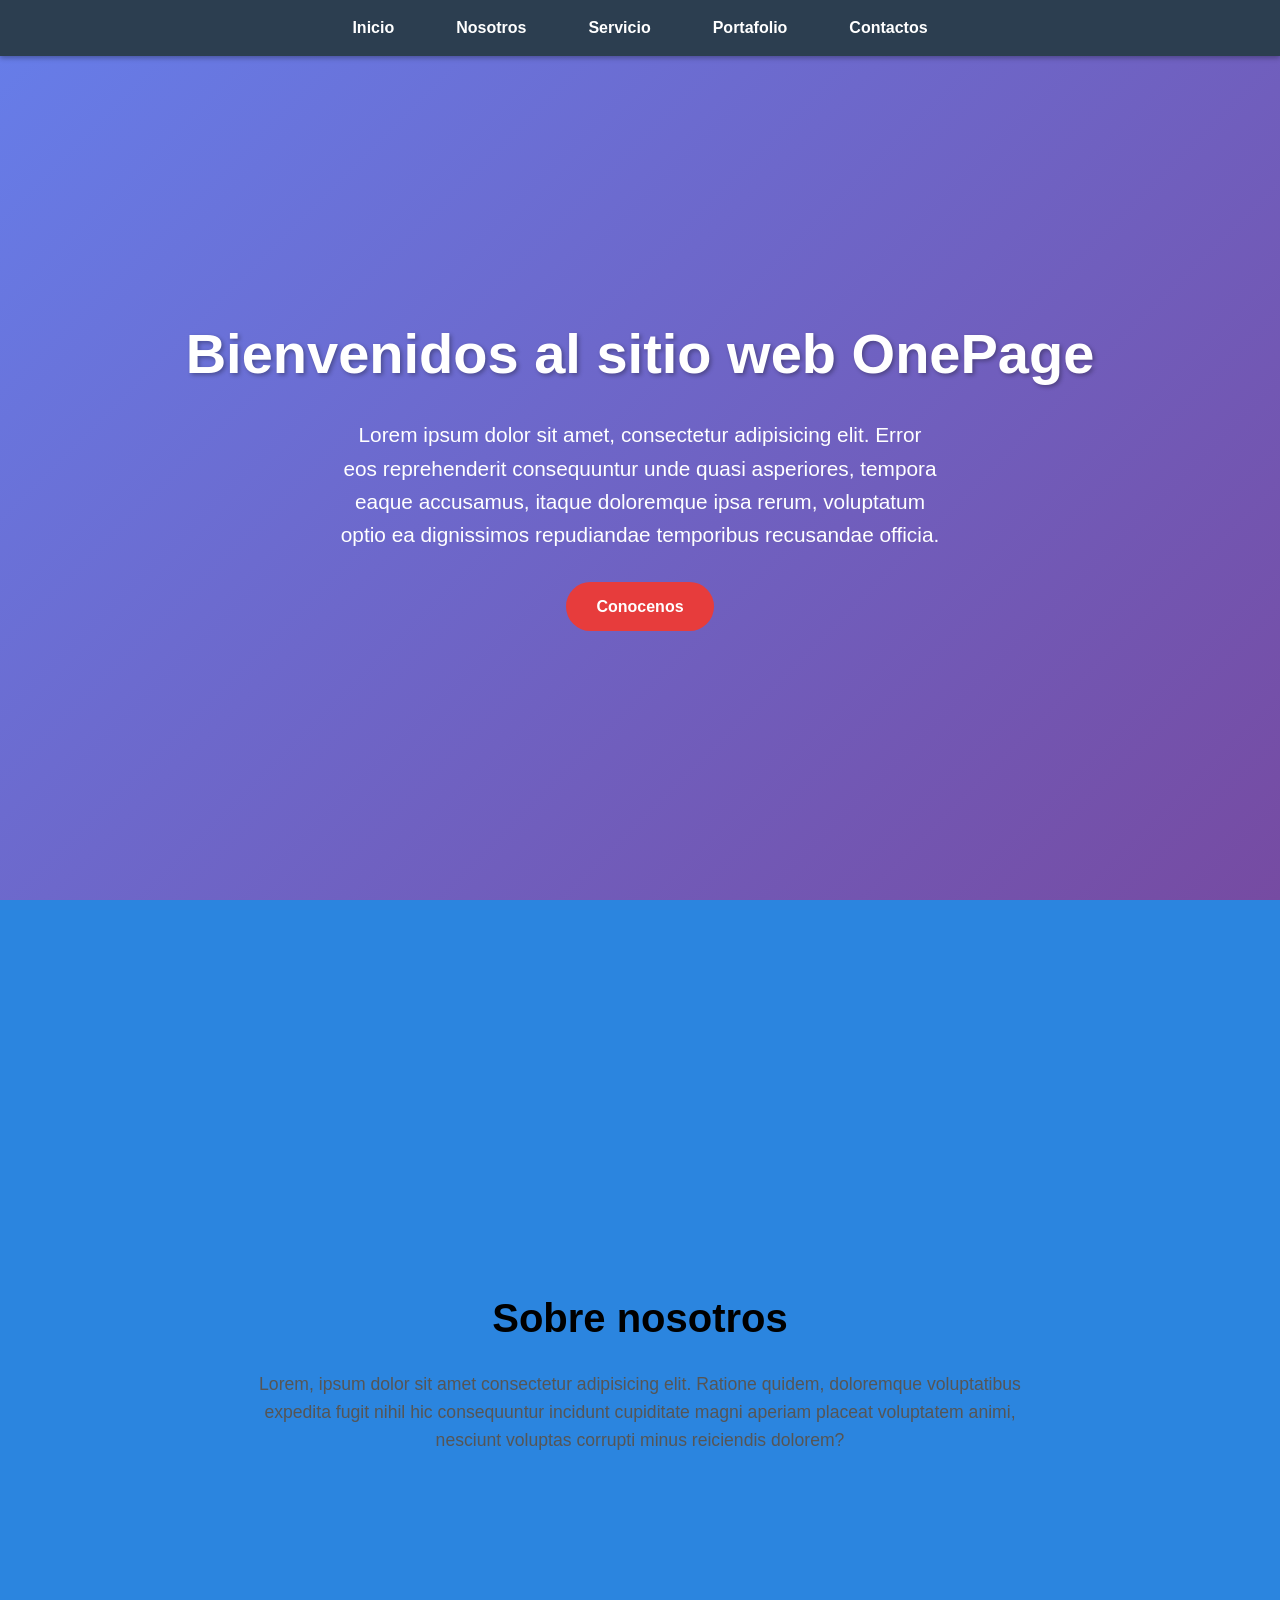
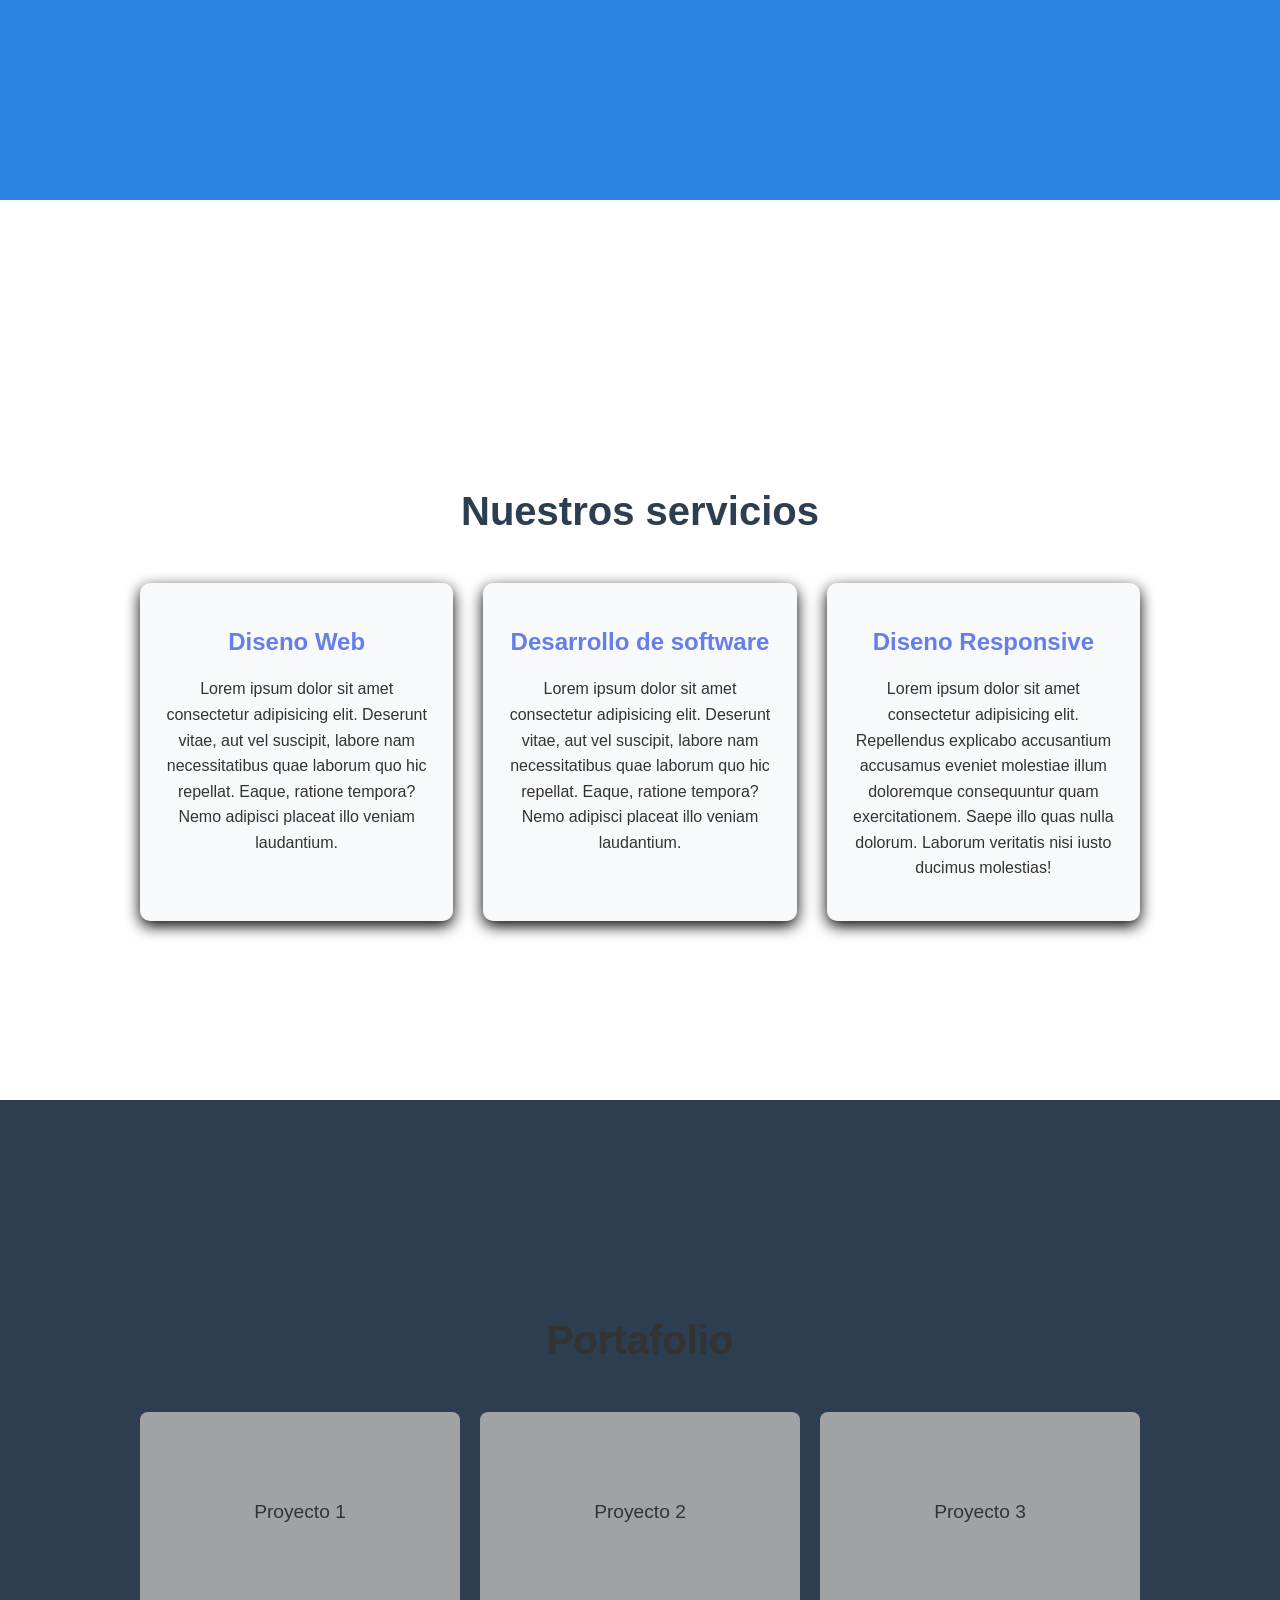
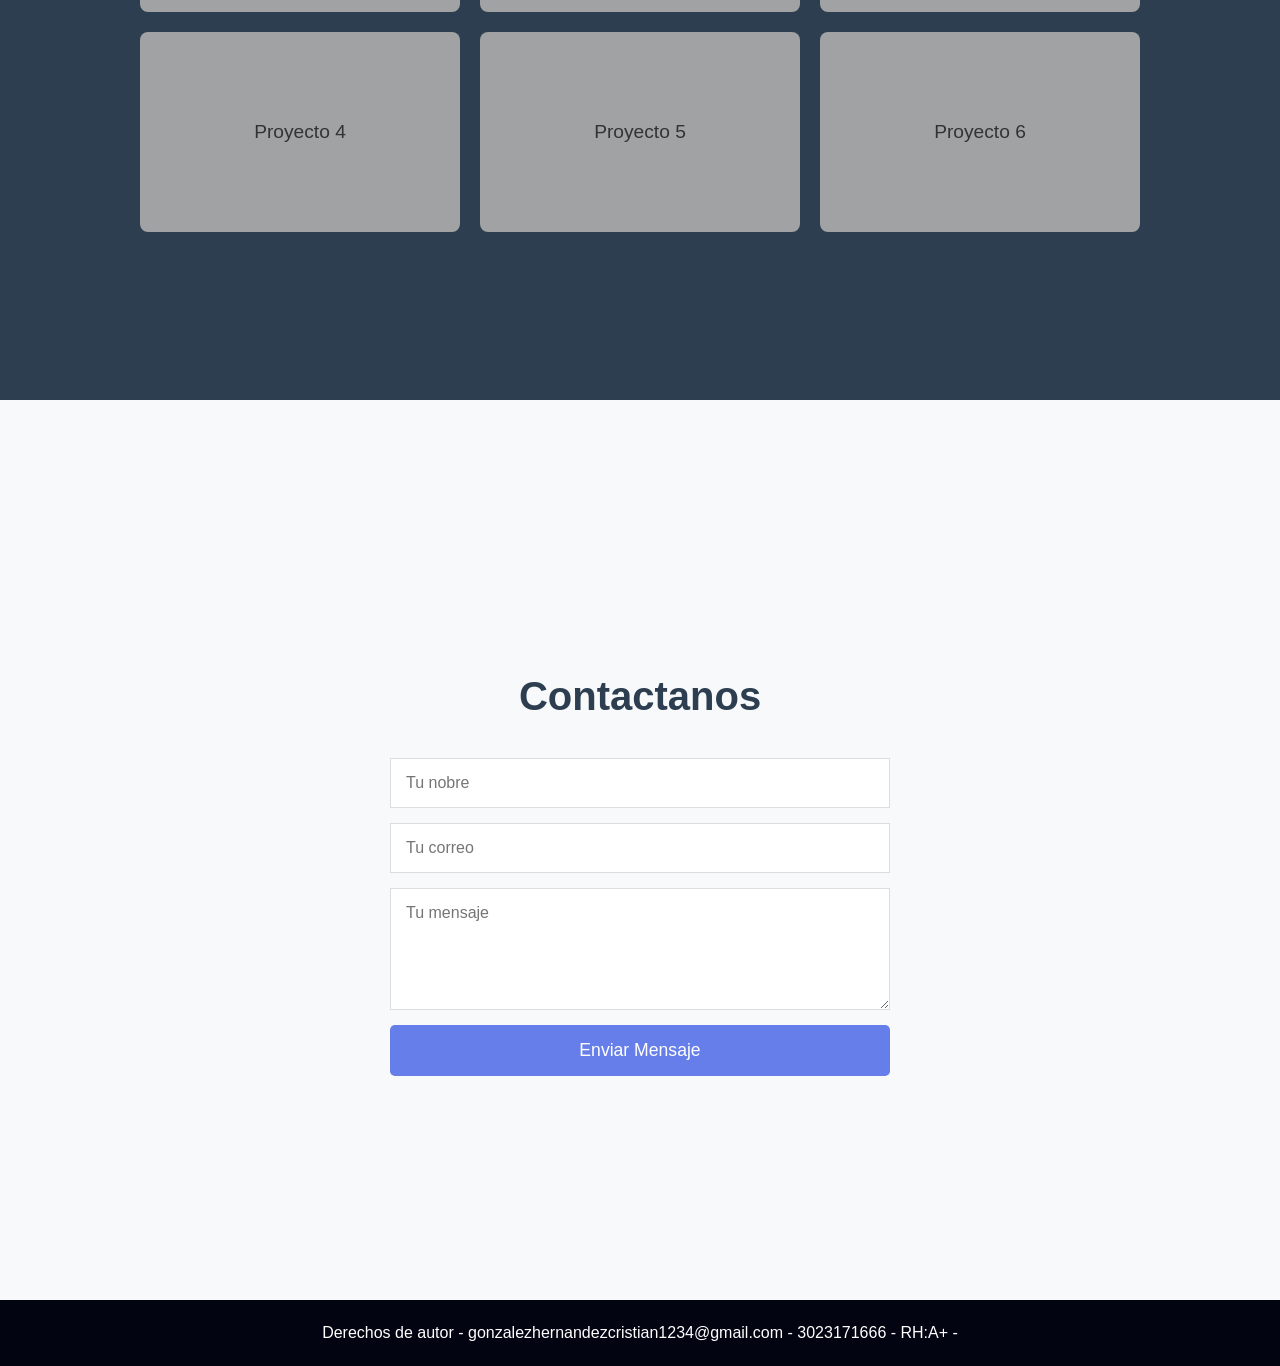
==== Proyecto 2/index.html @ 5834bf49 "Mi primer proyecto final" ====
<!DOCTYPE html>
<html lang="en">
<head>
    <meta charset="UTF-8">
    <meta name="viewport" content="width=device-width, initial-scale=1.0">
    <title>One Page</title>
    <link rel="stylesheet" href="styles.css">
</head>
<body>

    <!-- ONE sitio web de una sola pagina -->
     <!-- ==========NAVEGACION ========= -->
    <nav>
        <ul>
            <li><a href="#inicio">Inicio</a></li>
            <li><a href="#nosotros">Nosotros</a></li>
            <li><a href="#servicios">Servicio</a></li>
            <li><a href="#portafolio">Portafolio</a></li>
            <li><a href="#contacto">Contactos</a></li>
        </ul>
    </nav>


    <!-- =================================0 
     SECCION DE INICIO
     =======================================-->

     <section id="inicio">
        <h1>Bienvenidos al sitio web OnePage</h1>
        <p>
            Lorem ipsum dolor sit amet, consectetur adipisicing elit. Error eos reprehenderit consequuntur unde quasi asperiores, tempora eaque accusamus, itaque doloremque ipsa rerum, voluptatum optio ea dignissimos repudiandae temporibus recusandae officia.

        </p>
        <a href="#nosotros" class="btn">Conocenos</a>
     </section>

     <!-- =============SECTION DE NOSOTROS======== -->
      <section id="nosotros">
        <h2>Sobre nosotros</h2>
        <p>
            Lorem, ipsum dolor sit amet consectetur adipisicing elit. Ratione quidem, doloremque voluptatibus expedita fugit nihil hic consequuntur incidunt cupiditate magni aperiam placeat voluptatem animi, nesciunt voluptas corrupti minus reiciendis dolorem?
        </p>
      </section>

      <!-- ==============SECTION DE SERVICIOS========= -->

      <section id="servicios">
        <h2>Nuestros servicios</h2>
        <div class="grid-servicios">
            <div class="tarjeta">
                <h3>Diseno Web</h3>
                <p>
                    Lorem ipsum dolor sit amet consectetur adipisicing elit. Deserunt vitae, aut vel suscipit, labore nam necessitatibus quae laborum quo hic repellat. Eaque, ratione tempora? Nemo adipisci placeat illo veniam laudantium.
                </p>
            </div>
            <div class="tarjeta">
                <h3>Desarrollo de software</h3>
                <p>
                    Lorem ipsum dolor sit amet consectetur adipisicing elit. Deserunt vitae, aut vel suscipit, labore nam necessitatibus quae laborum quo hic repellat. Eaque, ratione tempora? Nemo adipisci placeat illo veniam laudantium.
                </p>
            </div>
            <div class="tarjeta">
                <h3>Diseno Responsive</h3>
                <p>
                   Lorem ipsum dolor sit amet consectetur adipisicing elit. Repellendus explicabo accusantium accusamus eveniet molestiae illum doloremque consequuntur quam exercitationem. Saepe illo quas nulla dolorum. Laborum veritatis nisi iusto ducimus molestias!
                </p>
            </div>
        </div>
      </section>

      <!-- SECTION DE PORTAFOLIO -->

      <section id="portafolio">
        <h2>Portafolio</h2>
        <div class="galeria">
            <div class="item-galeria">Proyecto 1</div>
            <div class="item-galeria">Proyecto 2</div>
            <div class="item-galeria">Proyecto 3</div>
            <div class="item-galeria">Proyecto 4</div>
            <div class="item-galeria">Proyecto 5</div>
            <div class="item-galeria">Proyecto 6</div>

        </div>
      </section>

      <!-- SECTION DE CONTACTO -->

      <section id="contacto">
        <h2>Contactanos</h2>
        <form>
            <input type="text" name="" id="" placeholder="Tu nobre" required>
            <input type="email" name="" id="" placeholder="Tu correo" required>
            <textarea name="" id="" rows="5" placeholder="Tu mensaje"></textarea>
            <button type="submit">Enviar Mensaje</button>
        </form>
      </section>
      <footer>
        <p>Derechos de autor - gonzalezhernandezcristian1234@gmail.com - 3023171666 - RH:A+ - </p>
      </footer>
</body>
</html>
---- Proyecto 2/styles.css ----
/*RESET BASICO*/

*{
    margin: 0;
    padding: 0;
    box-sizing: border-box;
}

html{
    scroll-behavior: smooth;
}

body{
    font-family: Arial, Helvetica, sans-serif;
    line-height: 1.6;
    color: #333;
}

nav{
    /*debe de ser fija (sticky)*/
    position: fixed;
    top: 0;
    width: 100%;
    background-color: #2c3e50;
    padding: 15px 0;
    z-index: 1000;
    box-shadow: 0 2px 5px rgba(0, 0, 0, 0.3);

}

nav ul{
    list-style: none;
    display: flex;
    justify-content: center;
    gap: 30px;

}

nav a{
    color: white;
    text-decoration: none;
    font-weight: bold;
    padding: 8px 16px;
    border-radius: 4px;
    transition: background 0.3s;
}

nav a:hover{
    background: #e73c3c;
}

/*secciones generales, cada seccion ocuoe el alto total de la pantalla*/

section{
    min-height: 100vh;
    padding: 100px 20px 60px;
    display: flex;
    flex-direction: column;
    justify-content: center;
    align-items: center;
    text-align: center;
}

/*Seccion de inicio*/
#inicio{
    background: linear-gradient(135deg, #667eea, #764ba2 100%);
    color: white;
}

#inicio h1{
    font-size: 3.5rem;
    margin-bottom: 20px;
    text-shadow: 2px 2px 4px rgba(0, 0, 0, 0.3);
}

#inicio p{
    font-size: 1.3rem;
    max-width: 600px;
}

.btn{
    display: inline-block;
    margin-top: 30px;
    padding: 12px 30px;
    background: #e73c3c;
    color: white;
    text-decoration: none;
    border-radius: 50px;
    font-weight: bold;
    transition: transform 0.8s; box-shadow: 0.3s;
}

.btn:hover{
    transform: translateY(-10px);
    box-shadow: 0 10px 20px rgba(0, 0, 0, 0.2);
}

/*Section nosotros*/

#nosotros{
    background: #2b85df;
}

#nosotros h2{
    font-size: 2.5rem;
    color: #000000;
    margin-bottom: 20px;
}

#nosotros p{
    font-size: 1.1rem;
    max-width: 800px;
    color: #555;
}

/* servicios*/
#servicios{
    background: white;
}

#servicios h2{
    margin-top: 60px;
    font-size: 2.5rem;
    color: #2c3e50;
    margin-bottom: 40px;
}
.grid-servicios{
    display: grid;
    grid-template-columns: repeat(auto-fit, minmax(250px, 1fr));
    gap: 30px;
    max-width: 1000px;
    width: 100%;
}

.tarjeta{
    background: #f8f9fa;
    padding: 40px 20px;
    border-radius: 10px;
    box-shadow: 0 5px 15px rgba(0, 0, 0, 1);
    transition: transform 0.4s;
}

.tajeta:hover{
    transform: translateY(-10px);

}

.tarjeta h3{
    color: #667eea;
    margin-bottom: 15px;
    font-size: 1.5rem;
}

/*section portfolio*/

#portafolio{
    background: #2c3e50;
}

#portafolio h2{
    font-size: 2.5rem;
    margin-bottom: 40px;
}

.galeria{
    display: grid;
    grid-template-columns: repeat(auto-fit, minmax(280px, 1fr));
    gap:20px;
    max-width: 1000px;
    width: 100%;
}

.item-galeria{
    background: #a0a2a3;
    height: 200px;
    border-radius: 8px;
    display: flex;
    align-items: center;
    justify-content: center;
    font-size: 1.2rem;
    transition: background 0.5s;
}

.item-galeria:hover{
    background: #e74c3c;
}


#contacto{
    background: #f8f9fa;
}

#contacto h2{
    font-size: 2.5rem;
    color: #2c3e50;
    margin-bottom: 30px;

}

form{
    max-width: 500px;
    width: 100%;
    display: flex;
    flex-direction: column;
    gap: 15px;
}

input, textarea{
    padding: 15px;
    border: 1px solid #ddd;
    font-size: 1rem;
    font-family: inherit;
}

input:focus, textarea:focus{
    outline: none;
    border-color: #667eea;
    box-shadow: 0 0 5px rgba(107, 122, 126, 0.3);
}

button[type="submit"]{
    padding: 15px;
    background: #667eea;
    color: white;
    border: none;
    border-radius: 5px;
    font-size: 1.1rem;
    cursor: pointer;
    transition: background 0.3s;
}

button[type ="submit"]:hover{
    background: #2c3e50;
}

/*========FOOTER ======*/
footer{
    background: #020511;
    color: white;
    text-align: center;
    padding: 20px;
}

/*mediaQueries --> son estilos que se activa que se activa para responsive de acuerdo al tammaño de pantalla*/

@media (max-width: 768px){
    nav li{
        flex-direction: column;
        gap:10px;
    }
    #inicio h1{
        font-size: 2rem;
    }
    section{
        padding-top: 180px;
    }
}
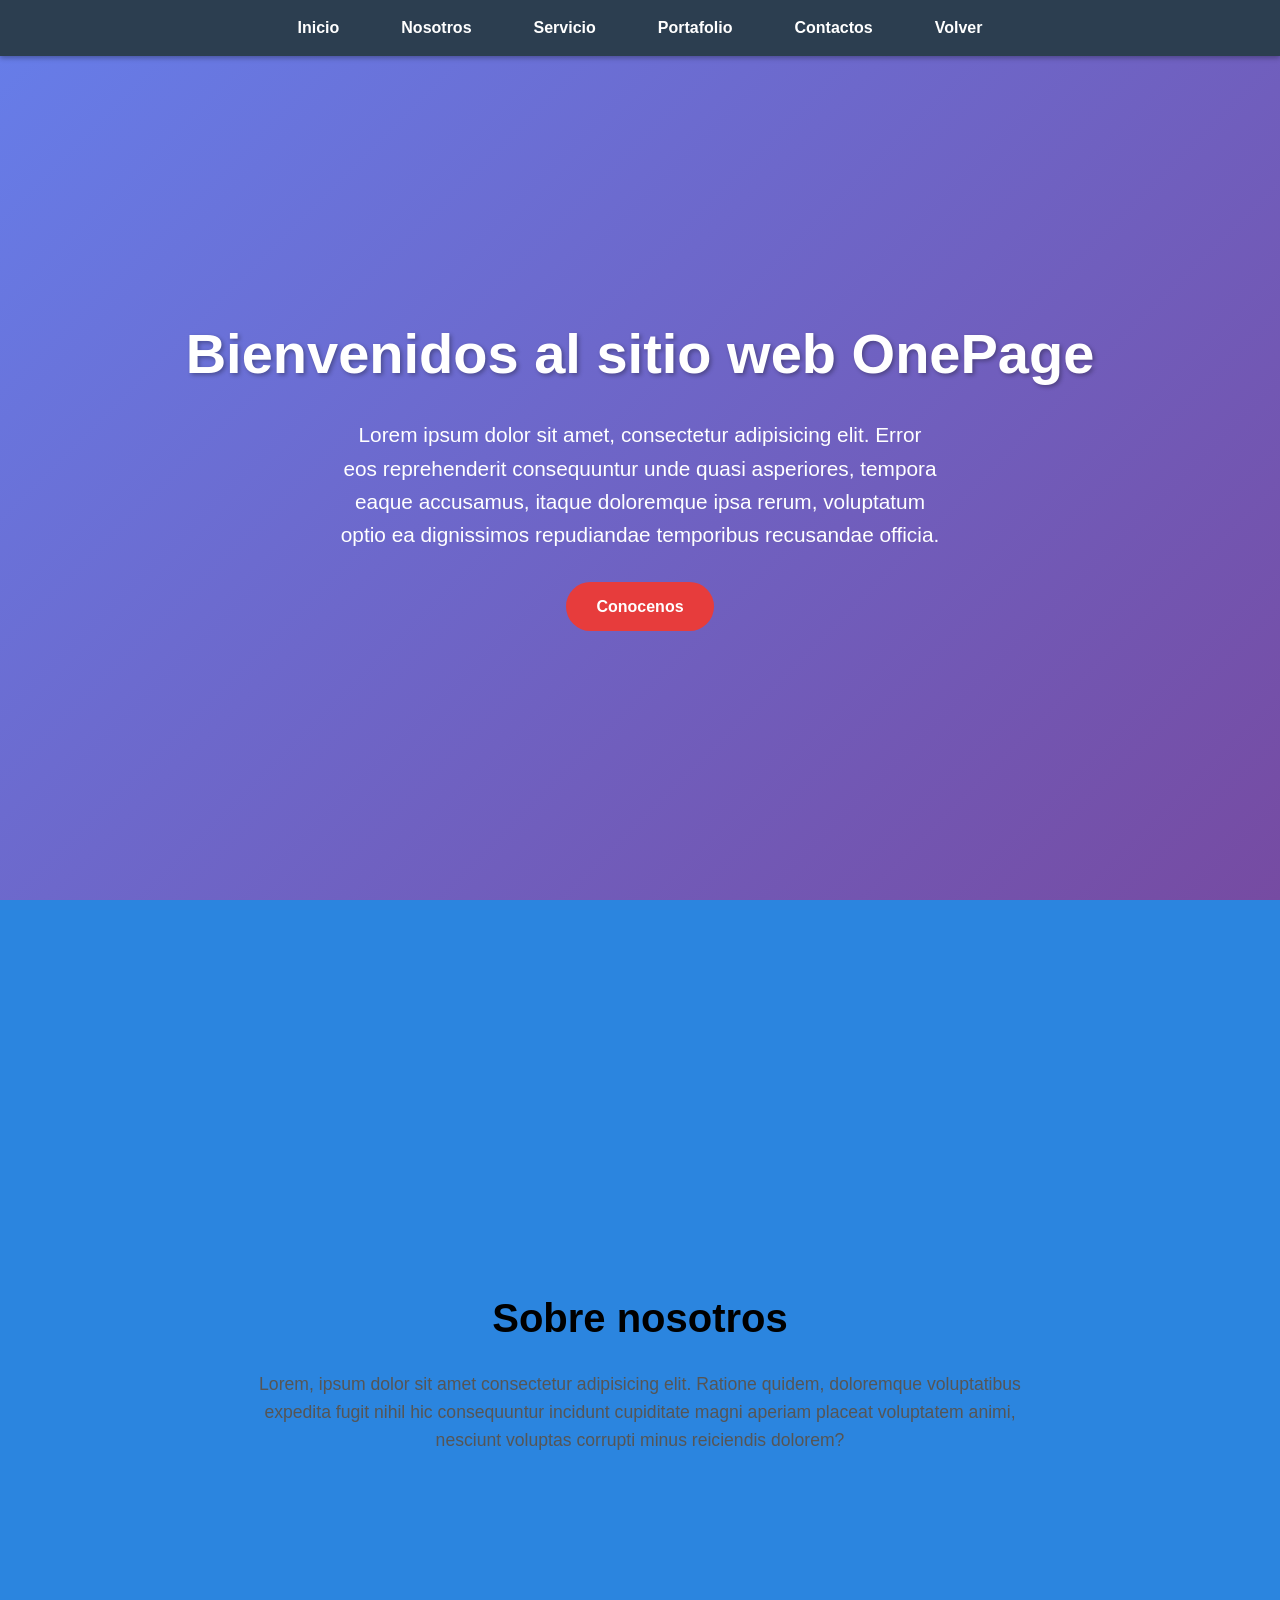
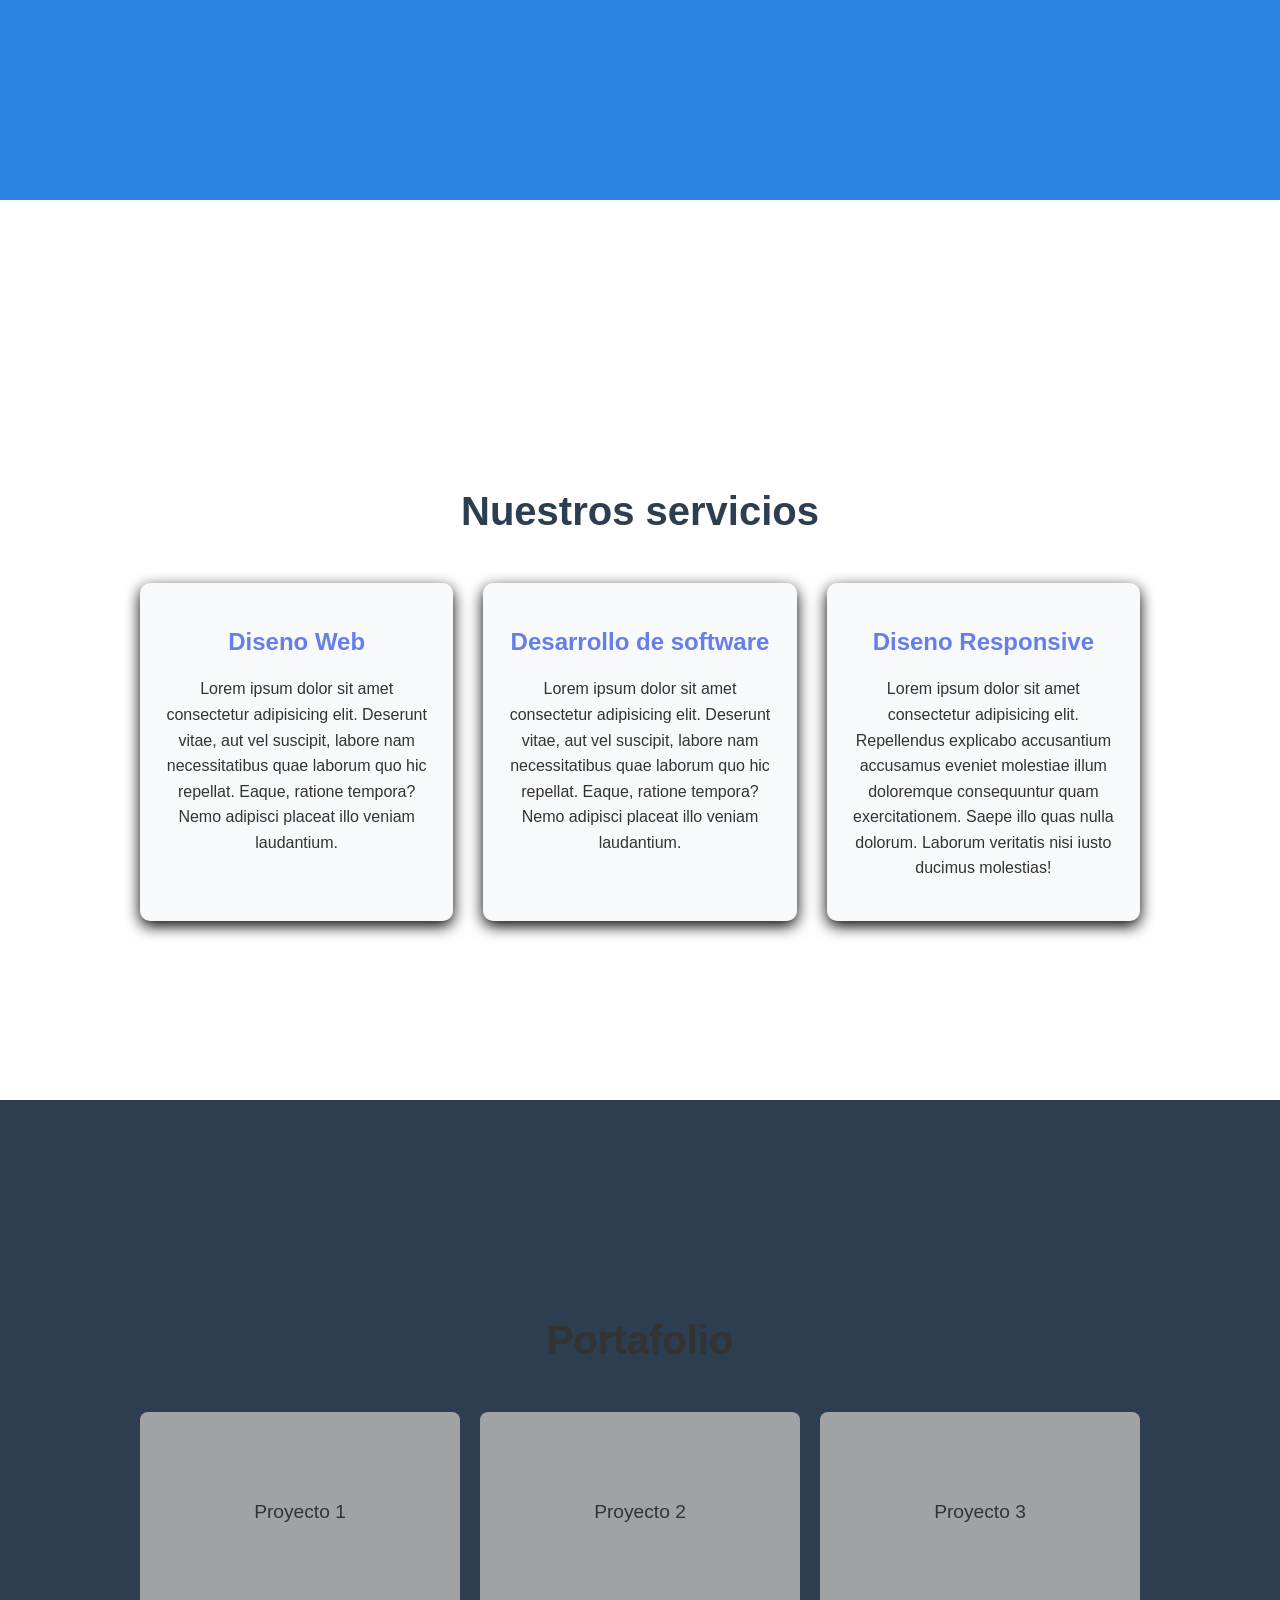
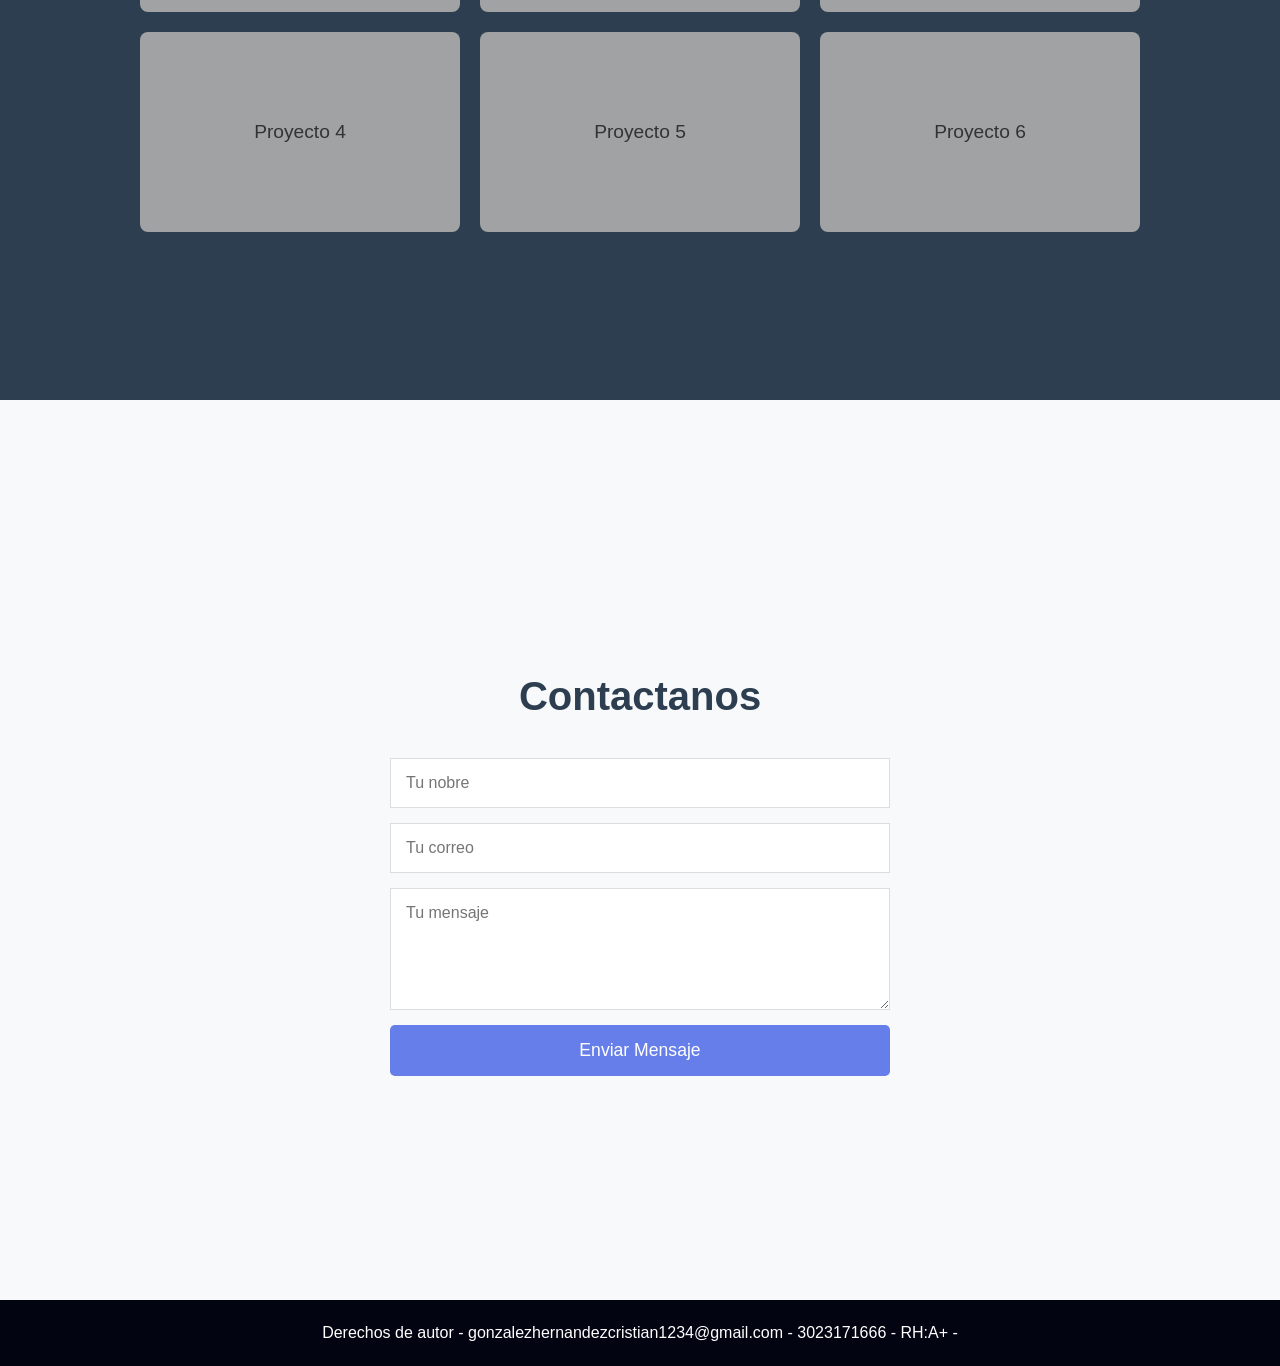
==== commit ced61b1d: "Mis paginas" ====
--- a/Proyecto 2/index.html
+++ b/Proyecto 2/index.html
@@ -17,6 +17,8 @@
             <li><a href="#servicios">Servicio</a></li>
             <li><a href="#portafolio">Portafolio</a></li>
             <li><a href="#contacto">Contactos</a></li>
+            <li><a href="/index.html">Volver</a></li>
+
         </ul>
     </nav>
 
